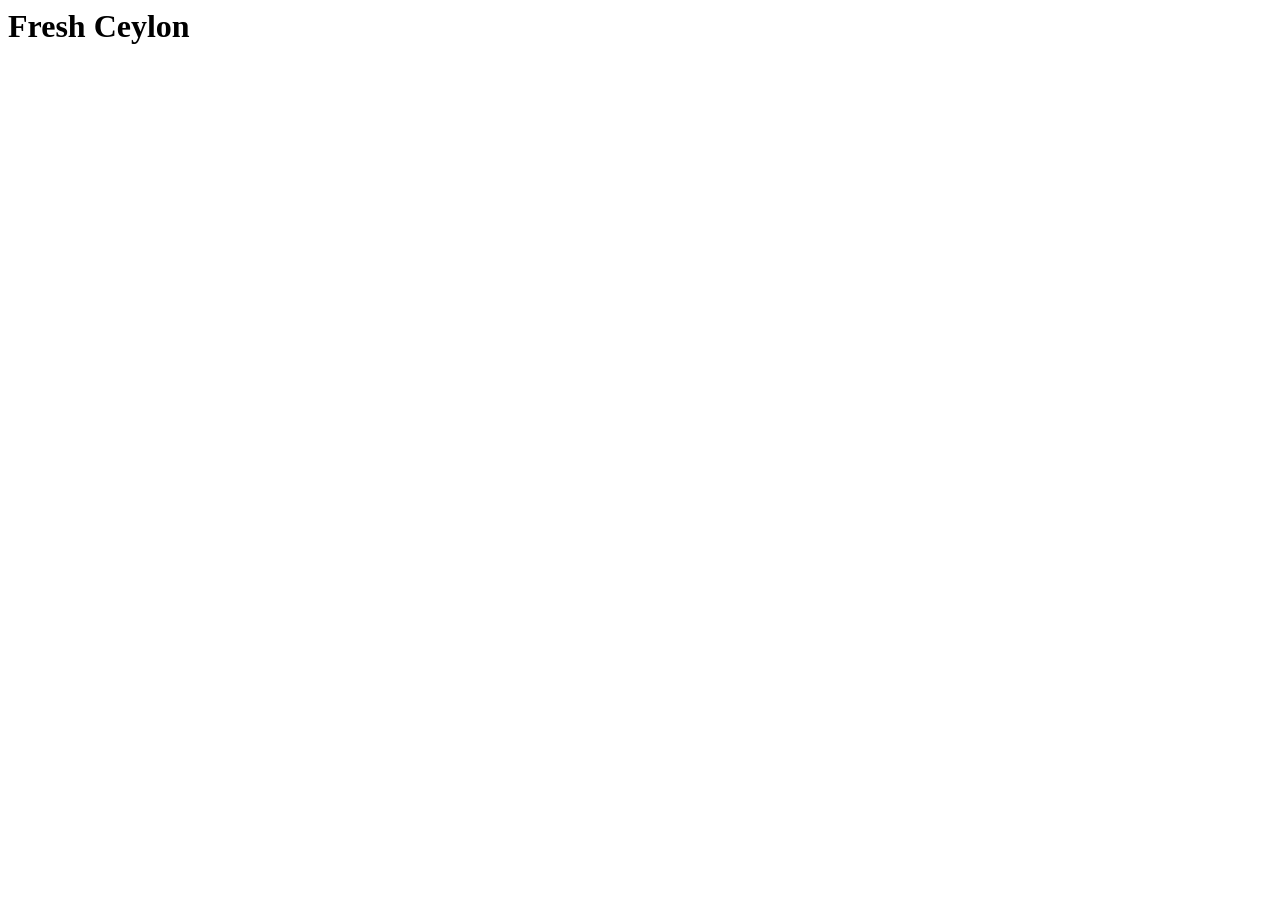
==== index.html @ 6bdfba75 "Initial Commit" ====
<!DOCKTYPE html>
<html lang="en">
    <head>
        <title>Fresh Ceylon</title>
        <link rel="stylesheet" type="text/css" href="style.css">
    </head>
    <body>
        <h1>Fresh Ceylon</h1>
    </body>
</html>
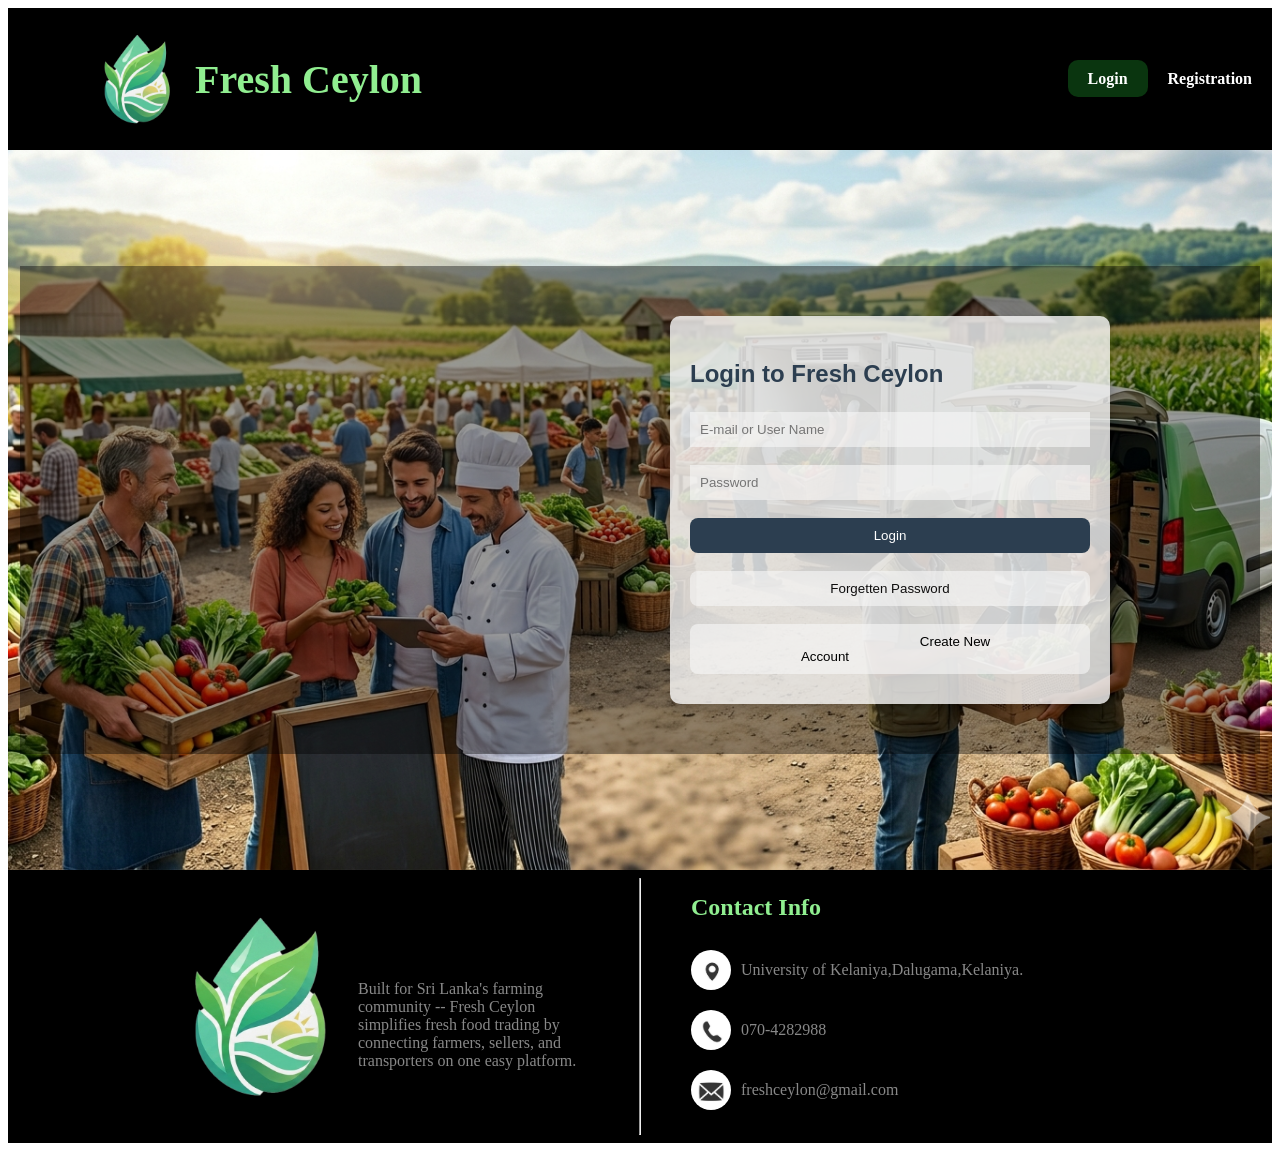
==== commit 64ace81e: "login updated" ====
--- a/index.html
+++ b/index.html
@@ -5,6 +5,56 @@
         <link rel="stylesheet" type="text/css" href="style.css">
     </head>
     <body>
-        <h1>Fresh Ceylon</h1>
+        <header>
+            <table class="header-title">
+                <tr>
+                    <td><img src="Resourses/logofinal.png" alt="logo" width="250"></td>
+                    <td><span class="brand-name">Fresh Ceylon</span></td>
+                </tr>
+            </table>
+            <nav>
+                <ul >
+                    <li class="link-1"><a href="index.html" class="active-link">Login</a></li>
+                    <li class="link-2"><a href="registration.html">Registration</a></li>
+                </ul>
+            </nav>
+        </header>
+        <section class="welcome-area">
+            <div class="welcome-content">
+                <div>
+                    <form class="login-details">
+                    <h3>Login to Fresh Ceylon</h3>
+                    <input type="text" name="name" placeholder="E-mail or User Name" id="name"><br><br>
+                    <input type="password" name="password" placeholder="Password" id="password"><br><br>
+                    <button class="submit-button" type="submit">Login</button><br><br>
+                    <button class="forget-button" type="submit">Forgetten Password</button><br><br>
+                    <button class="create-button"><a href="registration.html">Create New Account</a></button>
+		            </form>
+                </div>
+            </div>
+        </section>
+        <footer>
+            <div class="footer-col" id="logo-discription">
+                <img src="Resourses/logofinal.png" alt="logo" width="500">
+                <p class="discription" align="left">Built for Sri Lanka's farming community -- Fresh Ceylon simplifies fresh food trading by connecting farmers, sellers, and transporters on one easy platform.</p>
+            </div>
+            <hr class="line">
+            <div class="footer-col" id="col-2">
+                <h3 class="footer-title">Contact Info</h3>
+                <div class="contact-info">
+                    <span class="sprite icon-location"></span>
+                    <p>University of Kelaniya,Dalugama,Kelaniya.</p>
+                </div>
+                <div class="contact-info">
+                    <span class="sprite icon-phone"></span>
+                    <p>070-4282988</p>
+                </div>
+                <div class="contact-info">
+                    <span class="sprite icon-mail"></span>
+                    <p>freshceylon@gmail.com</p>
+                </div>
+
+            </div>
+        </footer>
     </body>
 </html>
--- a/style.css
+++ b/style.css
@@ -0,0 +1,208 @@
+header{
+    color: azure;
+    display: flex;
+    background-color: black;
+    justify-content: space-between;
+}
+nav{
+    display: flex;
+    justify-content: space-between;
+}
+header a{
+    color: white;}
+header ul{
+    list-style: none;
+    display: flex;
+    justify-content: space-between;   
+    align-items: center;
+}
+header a{
+    padding: 10px 20px;
+    font-weight: bold;
+}
+.active-link{
+    background-color: #0a350f;
+    border-radius: 10px;
+}
+
+header a:hover{
+    padding: 10px 20px;
+    border-radius: 10px;
+    color: rgb(53, 169, 53);
+
+}
+
+.brand-name{
+    color: lightgreen;
+    font-weight: bold;
+    font-size: 40px;
+    margin-top: 50px;
+    font-family: 'Times New Roman', Times, serif;
+    margin-left: -70px;
+}
+footer{
+    background-color: black;
+    display: flex;
+    justify-content: space-between;
+    color: #888;
+}
+.footer-col{
+    flex: 1;
+}
+footer h3{
+    color: lightgreen;
+}
+.contact-info{
+    display: flex;
+    align-items: center;
+    gap: 10px;
+    margin-bottom: 10px;
+}
+.sprite{
+    width: 40px;
+    height: 40px;
+    border-radius: 100%;
+    background-size: cover;
+    background-image: url('Resourses/contact-info copy 3.jpg');
+}
+.icon-location{
+	background-position: -190px 0px;
+}
+.icon-phone{
+	background-position: --80px 0px;
+}
+.icon-mail{
+	background-position: -40px 0px;
+}
+#logo-discription{
+    display: flex;
+    margin-right: 50px;
+}
+.discription{
+    margin-top: 110px;
+    margin-left: -150px;
+}
+#col-2{
+    margin-left: 50px;
+}
+.line{
+    color: black;
+}
+.welcome-area{
+    background-image: url('Resourses/welcome.png');
+    background-size: cover;
+    display: flex;
+    background-position: center;
+    height: 80vh;
+    color: #2c3e50;
+	text-align: center;
+	align-items: center;
+	justify-content: center;
+
+}
+.register-area{
+    background-image: url('Resourses/background-reg.png');
+    background-size: cover;
+    display: flex;
+    background-position: center;
+    height: 80vh;
+    color: #2c3e50;
+	text-align: center;
+	align-items: center;
+	justify-content: center;
+}
+.welcome-content{
+    background: rgba(0,0,0,0.4);
+}
+.login-details{
+	background-color: rgba(249, 249, 249, 0.8);
+	border-radius: 10px;
+	box-shadow: 0 4px 10px rgba(0,0,0,0.2);
+	width: 400px;
+	text-align: left;
+	margin-left: 650px;
+	margin-top: 50px;
+	margin-bottom: 50px;
+	padding: 20px;
+    padding-bottom: 30px;
+    margin-right: 150px;
+    
+}
+.login-details input{
+	box-sizing: border-box;
+    border: 0px;
+	padding: 10px;
+	width: 100%;
+    background-color: rgba(249, 249, 249, 0.6);
+}
+.submit-button{
+	box-sizing: border-box;
+	padding: 10px;
+	background-color: #2c3e50;
+	color: white;
+	width: 100%;
+	border-radius: 8px;
+    border: 0px;
+}
+
+.login-details input:focus{
+    background-color: white;
+    border: 2px solid #2c3e50;
+    outline: none;
+}
+.forget-button{
+    box-sizing: border-box;
+	padding: 10px;
+	background-color: rgba(249, 249, 249, 0.6);
+	color: rgb(15, 14, 14);
+	width: 100%;
+	border-radius: 8px;
+    border: 0px;
+}
+.forget-button:hover{
+    background-color: #2c3e50;
+    color: white;
+}
+.create-button{
+    box-sizing: border-box;
+	padding: 10px;
+	background-color: rgba(249, 249, 249, 0.6);
+	color: rgb(15, 14, 14);
+	width: 100%;
+	border-radius: 8px;
+    border: 0px;
+}
+a{
+    text-decoration: none;
+    color: black;
+    padding: 20px 130px;
+}
+.create-button:hover{
+    background-color: #2c3e50;
+    color: white;
+}
+a:hover{
+    color: white;
+    padding: 20px 130px;
+}
+.clear-button{
+    box-sizing: border-box;
+	padding: 10px;
+	background-color: #2c3e50;
+	color: white;
+	width: 100%;
+	border-radius: 8px;
+    border: 0px;
+}
+.clear-button:hover{
+    background-color: rgb(241, 114, 114);
+    color: white;
+}
+h3{
+    font-family: Arial, Helvetica, sans-serif;
+    font-weight: bold;
+    font-size: 24;
+}
+.footer-title{
+    font-family: 'Times New Roman', Times, serif;
+}
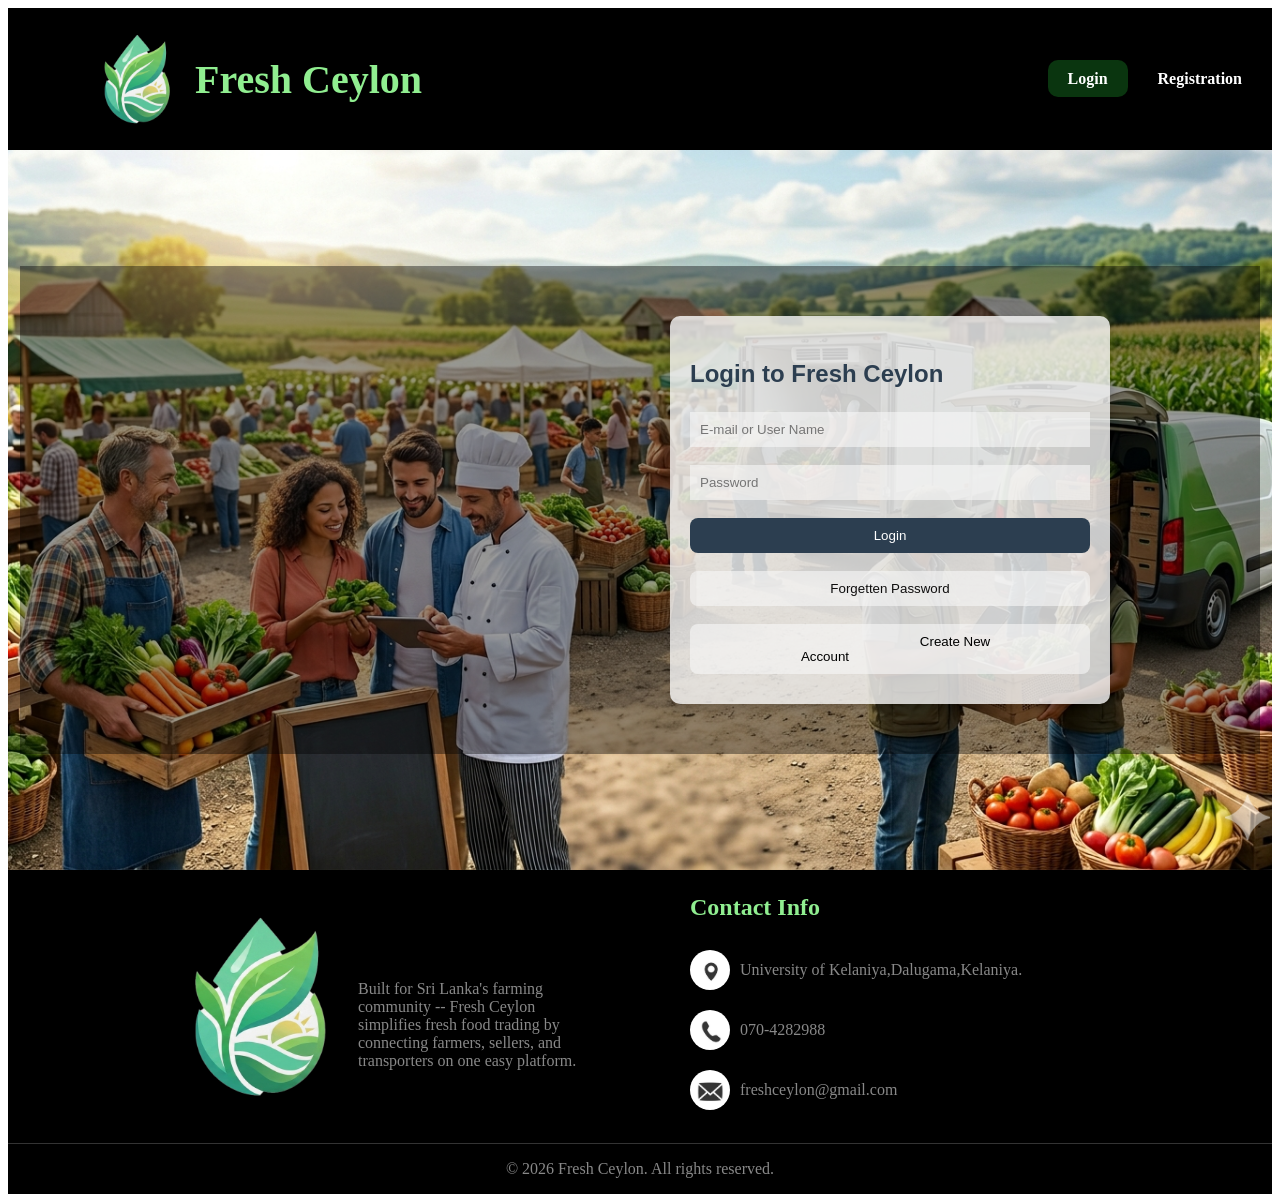
==== commit aa5c482a: "Supplier dashboard added" ====
--- a/index.html
+++ b/index.html
@@ -38,7 +38,6 @@
                 <img src="Resourses/logofinal.png" alt="logo" width="500">
                 <p class="discription" align="left">Built for Sri Lanka's farming community -- Fresh Ceylon simplifies fresh food trading by connecting farmers, sellers, and transporters on one easy platform.</p>
             </div>
-            <hr class="line">
             <div class="footer-col" id="col-2">
                 <h3 class="footer-title">Contact Info</h3>
                 <div class="contact-info">
@@ -53,8 +52,11 @@
                     <span class="sprite icon-mail"></span>
                     <p>freshceylon@gmail.com</p>
                 </div>
-
             </div>
+            </div>
+			<div class="footer-bottom">
+			<p>&copy; 2026 Fresh Ceylon. All rights reserved.</p>
+			</div>
         </footer>
     </body>
 </html>
--- a/style.css
+++ b/style.css
@@ -1,10 +1,11 @@
+/*Login and Registration & Header,Footer*/
 header{
     color: azure;
     display: flex;
     background-color: black;
     justify-content: space-between;
 }
-nav{
+header nav{
     display: flex;
     justify-content: space-between;
 }
@@ -19,19 +20,32 @@
 header a{
     padding: 10px 20px;
     font-weight: bold;
+    border-radius: 10px;
+    margin-right: 10px;
+}
+header a:hover{
+    padding: 10px 20px;
+    border-radius: 10px;
+    color: rgb(53, 169, 53);
+}
+.logout-btn{
+    padding: 10px 20px;
+    font-weight: bold;
+    border-radius: 10px;
+    margin-right: 10px;
+    color: #b3b3b3;
+    background-color:#0a350f
+}
+.logout-btn:hover{
+    padding: 10px 20px;
+    border-radius: 10px;
+    color: white;
+    background-color: rgb(238, 108, 108);
 }
 .active-link{
     background-color: #0a350f;
-    border-radius: 10px;
-}
-
-header a:hover{
-    padding: 10px 20px;
-    border-radius: 10px;
-    color: rgb(53, 169, 53);
-
-}
-
+    border-radius: 1git0px;
+}
 .brand-name{
     color: lightgreen;
     font-weight: bold;
@@ -45,6 +59,13 @@
     display: flex;
     justify-content: space-between;
     color: #888;
+    flex-wrap: wrap;
+}
+.footer-bottom{
+	flex-basis: 100%;
+	text-align: center;
+	color: #888;
+	border-top: 1px solid #333;
 }
 .footer-col{
     flex: 1;
@@ -84,9 +105,6 @@
 }
 #col-2{
     margin-left: 50px;
-}
-.line{
-    color: black;
 }
 .welcome-area{
     background-image: url('Resourses/welcome.png');
@@ -135,21 +153,40 @@
 	width: 100%;
     background-color: rgba(249, 249, 249, 0.6);
 }
-.submit-button{
-	box-sizing: border-box;
-	padding: 10px;
-	background-color: #2c3e50;
-	color: white;
-	width: 100%;
-	border-radius: 8px;
-    border: 0px;
-}
-
 .login-details input:focus{
     background-color: white;
     border: 2px solid #2c3e50;
     outline: none;
 }
+label{
+    font-family: Arial, Helvetica, sans-serif;
+    font-size: 13px;
+    margin-left: 2px;
+    font-weight: bold;
+    color: #2c3e50;
+}
+.category{
+    box-sizing: border-box;
+    border: 0px;
+	padding: 10px;
+	width: 100%;
+    height: 30px;
+    background-color: rgba(249, 249, 249, 0.6);
+}
+.category:focus{
+     background-color: white;
+    border: 2px solid #2c3e50;
+    outline: none;
+}
+.submit-button{
+	box-sizing: border-box;
+	padding: 10px;
+	background-color: #2c3e50;
+	color: white;
+	width: 100%;
+	border-radius: 8px;
+    border: 0px;
+}
 .forget-button{
     box-sizing: border-box;
 	padding: 10px;
@@ -206,3 +243,36 @@
 .footer-title{
     font-family: 'Times New Roman', Times, serif;
 }
+/*Farmer dashboard*/
+.suplier-dashboard{
+    display: flex;
+    min-height: calc(100vh - 80px);
+}
+.sidebar{
+    width: 240px;
+    background-color: #161616;
+    padding: 30px 15px;
+    display: flex;
+    flex-direction: column;
+    gap: 20px;
+}
+.nav-item{
+    color: #b3b3b3;
+    text-decoration: none;
+    border-radius: 8px;
+    font-weight: 500;
+    padding: 20px;
+    transition: all 0.2s ease;
+    font-size: 20px;
+    font-family:'Gill Sans', 'Gill Sans MT', Calibri, 'Trebuchet MS', sans-serif;
+}
+.nav-item:hover{
+    background-color: #2e4a29;
+    color: #8ce67c;
+    padding: 15px 20px;
+}
+.nav-item.active{
+    background-color: #2e4a29;
+    color: #8ce67c;
+    padding: 15px 20px;
+}
